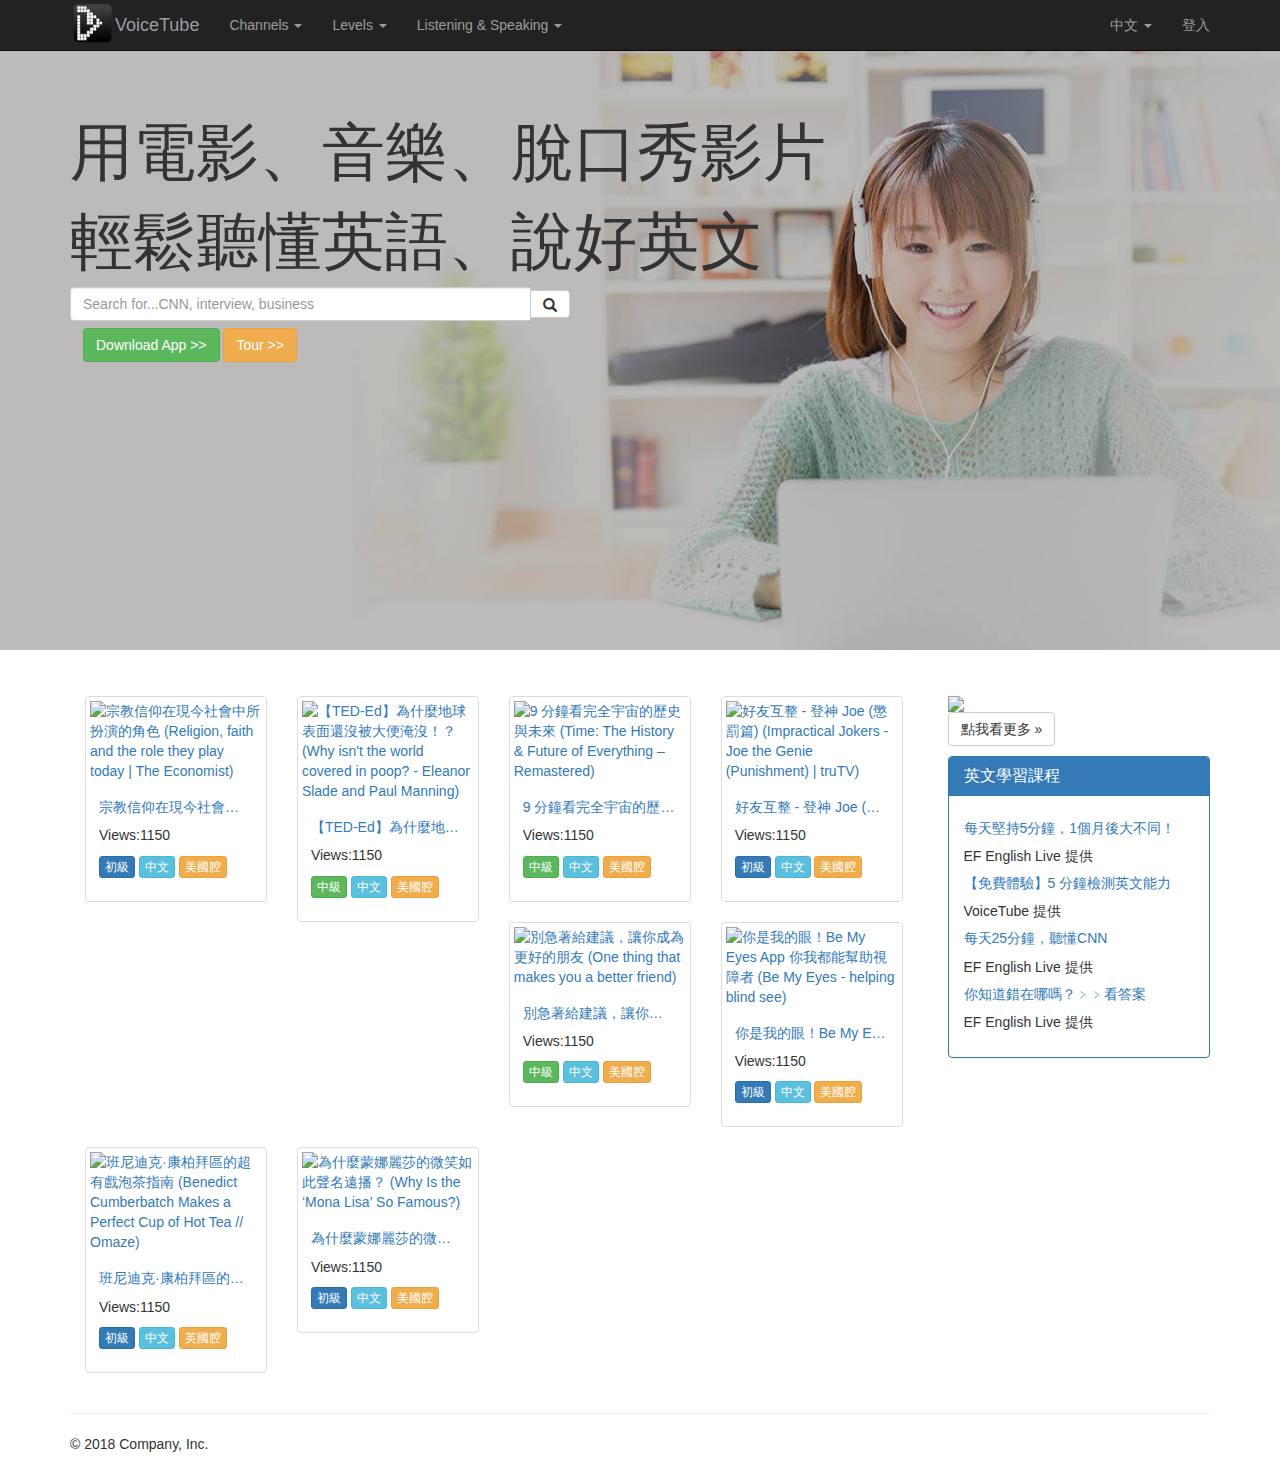
==== index.html @ c0849377 "first commit" ====
<html lang="en">

<head>
  <meta charset="utf-8">
  <meta http-equiv="X-UA-Compatible" content="IE=edge">
  <meta name="viewport" content="width=device-width, initial-scale=1">
  <!-- The above 3 meta tags *must* come first in the head; any other head content must come *after* these tags -->
  <meta name="description" content="">
  <meta name="author" content="">
  <link rel="icon" href="http://www.iconj.com/ico/k/k/kk66h8j9fa.ico">

  <title>Jumbotron Template for Bootstrap</title>

  <!-- Bootstrap core CSS -->
  <link href="https://maxcdn.bootstrapcdn.com/bootstrap/3.3.6/css/bootstrap.min.css" rel="stylesheet">

  <!-- IE10 viewport hack for Surface/desktop Windows 8 bug -->
  <link href="../../assets/css/ie10-viewport-bug-workaround.css" rel="stylesheet">

  <!-- Custom styles for this template -->
  <link href="jumbotron.css" rel="stylesheet">

  <!--Our Style-->
  <link rel="stylesheet" type="text/css" href="index.css">
  <script type="text/javascript" src="./index.js"></script>

  <!-- HTML5 shim and Respond.js for IE8 support of HTML5 elements and media queries -->
  <!--[if lt IE 9]>
      <script src="https://oss.maxcdn.com/html5shiv/3.7.2/html5shiv.min.js"></script>
      <script src="https://oss.maxcdn.com/respond/1.4.2/respond.min.js"></script>
    <![endif]-->
</head>

<body>

 <nav class="navbar navbar-inverse navbar-fixed-top" role="navigation">
  <div class="container">
    <div class="navbar-header">
    	<button type="button" class="navbar-toggle" data-toggle="collapse" data-target=".navbar-collapse">
            <span class="icon-bar"></span>
            <span class="icon-bar"></span>
            <span class="icon-bar"></span>
        </button>
        <a class="logo pull-left" href="./index.html"><img border="0" alt="VoiceTube" src="./VTicon.png" width="45" height="45"></a>
        <a class="navbar-brand" href="./index.html">VoiceTube</a>
    </div>

    <div class="collapse navbar-collapse">
    	<ul class="nav navbar-nav">
    		<li class="dropdown"><a href="#" class="dropdown-toggle" data-toggle="dropdown" role="button" aria-haspopup="true" aria-expanded="false">Channels <span class="caret"></span></a>
            	<ul class="dropdown-menu">
            		<li><a href="#">Speeches and Presentations</a></li>
            		<li><a href="#">Education Videos</a></li>
            		<li role="separator" class="divider"></li>
            		<li><a href="#">BBC Learning English</a></li>
            		<li><a href="#">CNN Learning English</a></li>
            		<li role="separator" class="divider"></li>
            		<li><a href="#">TOEIC</a></li>
            		<li><a href="#">TOEFL</a></li>
          		</ul>
        	</li>

    		<li class="dropdown"><a href="#" class="dropdown-toggle" data-toggle="dropdown" role="button" aria-haspopup="true" aria-expanded="false">Levels <span class="caret"></span></a>
          		<ul class="dropdown-menu">
           			<li class="dropdown-submenu"><a href="#" data-toggle="dropdown">Basic: TOEIC250-545</a>
                  		<ul class="dropdown-menu">
                    		<li><a href="#">All</a></li>
                    		<li><a href="#">Entertainment</a></li>
                  		</ul>
              		</li>

              		<li class="dropdown-submenu"><a href="#" data-toggle="dropdown">Intermediate: TOEIC550-780</a>
                  		<ul class="dropdown-menu">
                    		<li><a href="#">All</a></li>
                    		<li><a href="#">Entertainment</a></li>
                  		</ul>
              		</li>
                
              		<li class="dropdown-submenu"><a href="#" data-toggle="dropdown">Advanced: TOEIC785-990</a>
                  		<ul class="dropdown-menu">
                    		<li><a href="#">All</a></li>
                    		<li><a href="#">Entertainment</a></li>
                  		</ul>
              		</li>
          		</ul>
        	</li>

        	<li class="dropdown"><a href="#" class="dropdown-toggle" data-toggle="dropdown" role="button" aria-haspopup="true" aria-expanded="false">Listening & Speaking   <span class="caret"></span></a>
          		<ul class="dropdown-menu">
            		<li><a href="#">Today's Pronunciation Challenge</a></li>
            		<li><a href="#">Listening Quiz</a></li>
          		</ul>
        	</li>
      </ul>
        </ul>
        
          <ul class="nav navbar-nav navbar-right">
        <li class="dropdown">
          <a href="#" class="dropdown-toggle" data-toggle="dropdown" role="button" aria-haspopup="true" aria-expanded="false">中文 <span class="caret"></span></a>
          <ul class="dropdown-menu">
            <li><a href="#">English</a></li>
            <li><a href="#">日本語</a></li>
            <li><a href="#">中文(繁體)</a></li>
          </ul>
          <li><a href="#">登入</a></li>
    </div>

    
  </div><!-- /.container -->
</nav>



  <!-- Main jumbotron for a primary marketing message or call to action -->
  <div class="jumbotron">
    <div class="container">
      <h1>用電影、音樂、脫口秀影片</h1>
      <h1>輕鬆聽懂英語、說好英文</h1>
      <div class="input-group">
            <input type="text" class="form-control" placeholder="Search for...CNN, interview, business" name="srch-term" id="srch-term">
            <div class="input-group-btn">
                <button class="btn btn-default" type="submit"><i class="glyphicon glyphicon-search"></i>

                </button>
            </div>
        </div>
    </form>
    <div class="btn" role="group" aria-label="...">
      <button type="button" class="btn btn-success">Download App >> </button>
      <button type="button" class="btn btn-warning">Tour >> </button>

    </div>
      <!--<p>This is a template for a simple marketing or informational website. It includes a large callout called a jumbotron and three supporting pieces of content. Use it as a starting point to create something more unique.</p>-->
      <!--<p><a class="btn btn-primary btn-lg" href="#" role="button">Learn more &raquo;</a></p>-->
    </div>
  </div>

  <div class="col-md-6">
    <form class="navbar-form navbar-right" role="search">
        
</div>

  <div class="container">
    <!-- Example row of columns -->
    <div class="row">
      <div class="col-xs-12 col-sm-10 col-md-9">
        
        	<div class="col-xs-12 col-sm-4 col-md-3">
        		<div class="thumbnail">
        			<div class="image">
        				<a href="./play.html"><img src="https://cdn.voicetube.com/assets/thumbnails/paVXPXoyDdo_s.jpg" alt="宗教信仰在現今社會中所扮演的角色 (Religion, faith and the role they play today | The Economist)"></a>
  							<div class="up">
    							<div class="btn btn-default btn-xs" id="likeit1" role="button"
                    			title="我喜歡" onclick="setColor('likeit1', '#101010')";>
                        		<div class="text">我喜歡</div>
                  </div>
  							</div>
  					</div>
            		<div class="caption">
            			<a href="./play.html" title="宗教信仰在現今社會中所扮演的角色 (Religion, faith and the role they play today | The Economist)"><h5>宗教信仰在現今社會中所扮演的角色 (Religion, faith and the role they play today | The Economist)</h5></a>
                		<p>
                			Views:1150
                		</p>
                		<p>
                    		<a href="#" class="btn btn-primary btn-xs" role="button"
                    			title="初級">
                        		初級
                    		</a> 
                    		<a href="#" class="btn btn-info btn-xs" role="button"
                    		title="有中文字幕">
                        		中文
                    		</a>
                    		<a href="#" class="btn btn-warning btn-xs" role="button"
                    		title="美國腔">
                        		美國腔
                    		</a>
                		</p>
            		</div>
         		</div>
        	</div>
        	<div class="col-xs-12 col-sm-4 col-md-3">
        		<div class="thumbnail">
        			<div class="image">
        				<a href="./play.html"><img src="https://cdn.voicetube.com/assets/thumbnails/uSTNyHkde08_s.jpg" alt="【TED-Ed】為什麼地球表面還沒被大便淹沒！？ (Why isn't the world covered in poop? - Eleanor Slade and Paul Manning)"></a>
  							<div class="up">
    							<div class="btn btn-default btn-xs" id="likeit2" role="button"
                          title="我喜歡" onclick="setColor('likeit2', '#101010')";>
                            <div class="text">我喜歡</div>
                  </div>
  							</div>
  					</div>
            		<div class="caption">
                		<a href="./play.html" title="【TED-Ed】為什麼地球表面還沒被大便淹沒！？ (Why isn't the world covered in poop? - Eleanor Slade and Paul Manning)"><h5>【TED-Ed】為什麼地球表面還沒被大便淹沒！？ (Why isn't the world covered in poop? - Eleanor Slade and Paul Manning)</h5></a>
                		<p>
                			Views:1150
                		</p>
                		<p>
                    		<a href="#" class="btn btn-success btn-xs" role="button"
                    			title="中級">
                        		中級
                    		</a> 
                    		<a href="#" class="btn btn-info btn-xs" role="button"
                    		title="有中文字幕">
                        		中文
                    		</a>
                    		<a href="#" class="btn btn-warning btn-xs" role="button"
                    		title="美國腔">
                        		美國腔
                    		</a>
                		</p>
            		</div>
         		</div>
        	</div>
        	<div class="col-xs-12 col-sm-4 col-md-3">
        		<div class="thumbnail">
        			<div class="image">
        				<a href="./play.html"><img src="https://cdn.voicetube.com/assets/thumbnails/5TbUxGZtwGI_s.jpg" alt="9 分鐘看完全宇宙的歷史與未來 (Time: The History & Future of Everything – Remastered)"></a>
  							<div class="up">
    							<div class="btn btn-default btn-xs" id="likeit3" role="button"
                          title="我喜歡" onclick="setColor('likeit3', '#101010')";>
                            <div class="text">我喜歡</div>
                  </div>
  							</div>
  					</div>
            		<div class="caption">
                		<a href="./play.html" title="9 分鐘看完全宇宙的歷史與未來 (Time: The History & Future of Everything – Remastered)"><h5>9 分鐘看完全宇宙的歷史與未來 (Time: The History & Future of Everything – Remastered)</h5></a>
                		<p>
                			Views:1150
                		</p>
                		<p>
                    		<a href="#" class="btn btn-success btn-xs" role="button"
                    			title="中級">
                        		中級
                    		</a> 
                    		<a href="#" class="btn btn-info btn-xs" role="button"
                    		title="有中文字幕">
                        		中文
                    		</a>
                    		<a href="#" class="btn btn-warning btn-xs" role="button"
                    		title="美國腔">
                        		美國腔
                    		</a>
                		</p>
            		</div>
         		</div>
        	</div>
        	<div class="col-xs-12 col-sm-4 col-md-3">
        		<div class="thumbnail">
        			<div class="image">
        				<a href="./play.html"><img src="https://cdn.voicetube.com/assets/thumbnails/ivUOBdHu6VE_s.jpg" alt="好友互整 - 登神 Joe (懲罰篇) (Impractical Jokers - Joe the Genie (Punishment) | truTV)"></a>
  							<div class="up">
    							<div class="btn btn-default btn-xs" id="likeit4" role="button"
                          title="我喜歡" onclick="setColor('likeit4', '#101010')";>
                            <div class="text">我喜歡</div>
                  </div>
  							</div>
  					</div>
            		<div class="caption">
                		<a href="./play.html" title="好友互整 - 登神 Joe (懲罰篇) (Impractical Jokers - Joe the Genie (Punishment) | truTV)"><h5>好友互整 - 登神 Joe (懲罰篇) (Impractical Jokers - Joe the Genie (Punishment) | truTV)</h5></a>
                		<p>
                			Views:1150
                		</p>
                		<p>
                    		<a href="#" class="btn btn-primary btn-xs" role="button"
                    			title="初級">
                        		初級
                    		</a> 
                    		<a href="#" class="btn btn-info btn-xs" role="button"
                    		title="有中文字幕">
                        		中文
                    		</a>
                    		<a href="#" class="btn btn-warning btn-xs" role="button"
                    		title="美國腔">
                        		美國腔
                    		</a>
                		</p>
            		</div>
         		</div>
        	</div>
        
        	<div class="col-xs-12 col-sm-4 col-md-3">
        		<div class="thumbnail">
        			<div class="image">
        				<a href="./play.html"><img src="https://cdn.voicetube.com/assets/thumbnails/9bAiXJoNdy0_s.jpg" alt="別急著給建議，讓你成為更好的朋友 (One thing that makes you a better friend)"></a>
  							<div class="up">
    							<div class="btn btn-default btn-xs" id="likeit5" role="button"
                          title="我喜歡" onclick="setColor('likeit5', '#101010')";>
                            <div class="text">我喜歡</div>
                  </div>
  							</div>
  					</div>
            		<div class="caption">
                		<a href="./play.html" title="別急著給建議，讓你成為更好的朋友 (One thing that makes you a better friend)"><h5>別急著給建議，讓你成為更好的朋友 (One thing that makes you a better friend)</h5></a>
                		<p>
                			Views:1150
                		</p>
                		<p>
                    		<a href="#" class="btn btn-success btn-xs" role="button"
                    			title="中級">
                        		中級
                    		</a> 
                    		<a href="#" class="btn btn-info btn-xs" role="button"
                    		title="有中文字幕">
                        		中文
                    		</a>
                    		<a href="#" class="btn btn-warning btn-xs" role="button"
                    		title="美國腔">
                        		美國腔
                    		</a>
                		</p>
            		</div>
         		</div>
        	</div>
        	<div class="col-xs-12 col-sm-4 col-md-3">
        		<div class="thumbnail">
        			<div class="image">
        				<a href="./play.html" title="你是我的眼！Be My Eyes App 你我都能幫助視障者 (Be My Eyes - helping blind see)"><img src="https://cdn.voicetube.com/assets/thumbnails/Y7bxlR-MxxM_s.jpg" alt="你是我的眼！Be My Eyes App 你我都能幫助視障者 (Be My Eyes - helping blind see)"></a>
  							<div class="up">
    							<div class="btn btn-default btn-xs" id="likeit6" role="button"
                          title="我喜歡" onclick="setColor('likeit6', '#101010')";>
                            <div class="text">我喜歡</div>
                  </div>
  							</div>
  					</div>
            		<div class="caption">
                		<a href="./play.html"><h5>你是我的眼！Be My Eyes App 你我都能幫助視障者 (Be My Eyes - helping blind see)</h5></a>
                		<p>
                			Views:1150
                		</p>
                		<p>
                    		<a href="#" class="btn btn-primary btn-xs" role="button"
                    			title="初級">
                        		初級
                    		</a> 
                    		<a href="#" class="btn btn-info btn-xs" role="button"
                    		title="有中文字幕">
                        		中文
                    		</a>
                    		<a href="#" class="btn btn-warning btn-xs" role="button"
                    		title="美國腔">
                        		美國腔
                    		</a>
                		</p>
            		</div>
         		</div>
        	</div>
        	<div class="col-xs-12 col-sm-4 col-md-3">
        		<div class="thumbnail">
        			<div class="image">
        				<a href=".play.html"><img src="https://cdn.voicetube.com/assets/thumbnails/stxQq0kI4pk_s.jpg" alt="班尼迪克·康柏拜區的超有戲泡茶指南 (Benedict Cumberbatch Makes a Perfect Cup of Hot Tea // Omaze)"></a>
  							<div class="up">
    							<div class="btn btn-default btn-xs" id="likeit7" role="button"
                          title="我喜歡" onclick="setColor('likeit7', '#101010')";>
                            <div class="text">我喜歡</div>
                  </div>
  							</div>
  					</div>
            		<div class="caption">
                		<a href="./play.html" title="班尼迪克·康柏拜區的超有戲泡茶指南 (Benedict Cumberbatch Makes a Perfect Cup of Hot Tea // Omaze)"><h5>班尼迪克·康柏拜區的超有戲泡茶指南 (Benedict Cumberbatch Makes a Perfect Cup of Hot Tea // Omaze)</h5></a>
                		<p>
                			Views:1150
                		</p>
                		<p>
                    		<a href="#" class="btn btn-primary btn-xs" role="button"
                    			title="初級">
                        		初級
                    		</a> 
                    		<a href="#" class="btn btn-info btn-xs" role="button"
                    		title="有中文字幕">
                        		中文
                    		</a>
                    		<a href="#" class="btn btn-warning btn-xs" role="button"
                    		title="美國腔">
                        		英國腔
                    		</a>
                		</p>
            		</div>
         		</div>
        	</div>
        	<div class="col-xs-12 col-sm-4 col-md-3">
        		<div class="thumbnail">
        			<div class="image">
        				<a href="./play.html"><img src="https://cdn.voicetube.com/assets/thumbnails/A_DRNbpsU3Q_s.jpg" alt="為什麼蒙娜麗莎的微笑如此聲名遠播？ (Why Is the ‘Mona Lisa’ So Famous?)"></a>
  							<div class="up">
    							<div class="btn btn-default btn-xs" id="likeit8" role="button"
                          title="我喜歡" onclick="setColor('likeit8', '#101010')";>
                            <div class="text">我喜歡</div>
                  </div>
  							</div>
  					</div>
            		<div class="caption">
                		<a href="./play.html" title="為什麼蒙娜麗莎的微笑如此聲名遠播？ (Why Is the ‘Mona Lisa’ So Famous?)"><h5>為什麼蒙娜麗莎的微笑如此聲名遠播？ (Why Is the ‘Mona Lisa’ So Famous?)</h5></a>
                		<p>
                			Views:1150
                		</p>
                		<p>
                    		<a href="#" class="btn btn-primary btn-xs" role="button"
                    			title="初級">
                        		初級
                    		</a> 
                    		<a href="#" class="btn btn-info btn-xs" role="button"
                    		title="有中文字幕">
                        		中文
                    		</a>
                    		<a href="#" class="btn btn-warning btn-xs" role="button"
                    		title="美國腔">
                        		美國腔
                    		</a>
                		</p>
            		</div>
         		</div>
        	</div>
        
      </div>
      <div class="col-xs-12 col-sm-2 col-md-3">
        	<div class="sidebar">
          <img src="https://cdn.voicetube.com/assets/thumbnails/KDDM_XGNj2c.jpg">
          <p><a class="btn btn-default" href="#" role="button">點我看更多 &raquo;</a></p>

          <div class="panel panel-primary">
            <div class="panel-heading">
              <h3 class="panel-title">英文學習課程</h3>
            </div>
            <div class="panel-body">
                <a href="/lessons/71?apilang=zh_tw" target="_blank" ><h5>每天堅持5分鐘，1個月後大不同！</h5></a>
                <div class='short_company'><p>EF English Live 提供</p></div>
                <a href="/lessons/44?apilang=zh_tw" target="_blank" ><h5>【免費體驗】5 分鐘檢測英文能力</h5></a>
                <div class='short_company'><p>VoiceTube 提供</p></div>
                <a href="/lessons/89?apilang=zh_tw" target="_blank" ><h5>每天25分鐘，聽懂CNN</h5></a>
                <div class='short_company'><p>EF English Live 提供</p></div>
                <a href="/lessons/94?apilang=zh_tw" target="_blank" ><h5>你知道錯在哪嗎？﹥﹥看答案</h5></a>
                <div class='short_company'><p>EF English Live 提供</p></div>
            </div>

          </div>

      </div>
    </div>
    </div>

    <hr>

    <footer>
      <p>&copy; 2018 Company, Inc.</p>
    </footer>
  </div>
  <!-- /container -->


  <!-- Bootstrap core JavaScript
    ================================================== -->
  <!-- Placed at the end of the document so the pages load faster -->
  <script src="https://ajax.googleapis.com/ajax/libs/jquery/1.11.3/jquery.min.js"></script>
  <script>
    window.jQuery || document.write('<script src="../../assets/js/vendor/jquery.min.js"><\/script>')
  </script>
  <script src="../../dist/js/bootstrap.min.js"></script>
  <!-- IE10 viewport hack for Surface/desktop Windows 8 bug -->
  <script src="../../assets/js/ie10-viewport-bug-workaround.js"></script>
  <script src="https://ajax.googleapis.com/ajax/libs/jquery/1.11.1/jquery.min.js"></script>
  <script src="http://maxcdn.bootstrapcdn.com/bootstrap/3.2.0/js/bootstrap.min.js"></script>
</body>

</html>
---- index.css ----
/* Move down content because we have a fixed navbar that is 50px tall */
body {
  padding-top: 50px;
  padding-bottom: 20px;
}


/**logo**/
/*
.logo {
  position: fixed;
  top: 0;
  margin: auto;
}
*/

/**navbar**/

.navbar-inverse {
    /*position: relative;*/
    float:left
    
    background-color:#000000;
    color:#ffffff;
    border-radius:0;
}

.navbar-inverse .navbar-nav .open .dropdown-menu>li>a:focus, 
  .navbar-inverse .navbar-nav .open .dropdown-menu>li>a:hover {
    background: #0066FF !important;
}

.dropdown-submenu {
    position:relative;
}

.dropdown-submenu>.dropdown-menu {
    top:0;
    left:100%;
    margin-top:-6px;
    margin-left:-1px;
    -webkit-border-radius:0 6px 6px 6px;
    -moz-border-radius:0 6px 6px 6px;
    border-radius:0 6px 6px 6px;
}

.dropdown-submenu:hover>.dropdown-menu {
    display:block;
}

.dropdown-submenu>a:after {
    display:block;content:" ";
    float:right;
    width:0;
    height:0;
    border-color:transparent;
    border-style:solid;
    border-width:5px 0 5px 5px;
    border-left-color:#cccccc;
    margin-top:5px;
    margin-right:-10px;
}
.dropdown-submenu:hover>a:after {
    border-left-color:#ffffff;
}
.dropdown-submenu.pull-left {
    float:none;
}
.dropdown-submenu.pull-left>.dropdown-menu {
    left:-100%;
    margin-left:10px;
    -webkit-border-radius:6px 0 6px 6px;
    -moz-border-radius:6px 0 6px 6px;
    border-radius:6px 0 6px 6px;
}

.navbar-right {
  position: relative;
}

/**search bar**/
.input-group {
  width: 500px;
}

.jumbotron{
    height: 600px;
    width: 100%;
    background: url(./homepage_girl.jpg);
    background-size: cover;
}


/**RWD**/
.thumbnail p, .thumbnail h5{
  white-space: nowrap;
  text-overflow: ellipsis;
  overflow: hidden;
}
/*.image {
  opacity: 1;
  display: block;
  width: 100%;
  height: auto;
  transition: .5s ease;
  backface-visibility: hidden;
}*/

.up {
  transition: .5s ease;
  opacity: 0;
  position: absolute;
  top: 5px;
  left: 20px;
  /*transform: translate(-50%, -50%);
  -ms-transform: translate(-50%, -50%);*/
  text-align: center;
}

/*.container:hover .image {
  opacity: 0.3;
}*/

.image:hover .up {
  opacity: 1;
}

.text {
  /*background-color: white;*/
  color: black;
  font-size: 12px;
  padding: 2px 3px;
}

.sidebar img{
    max-height: 100%;
    max-width: 100%;
}
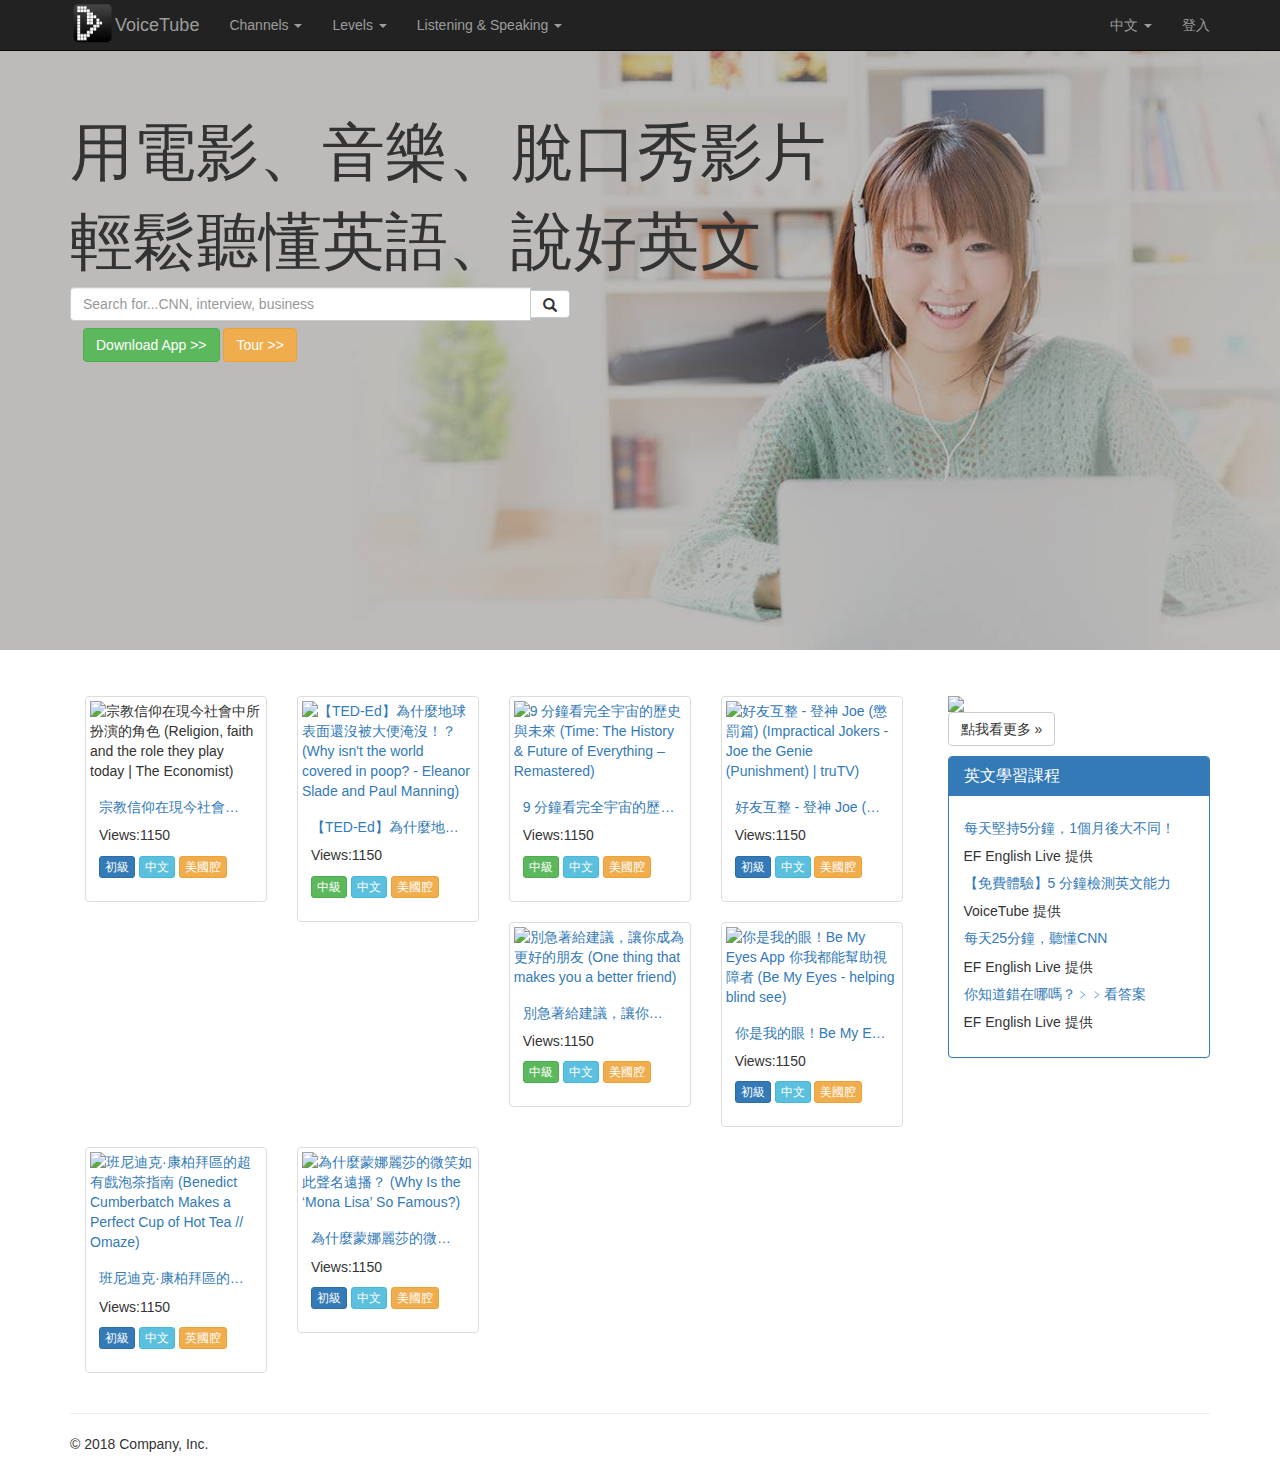
==== commit cde97634: "v2" ====
--- a/index.html
+++ b/index.html
@@ -148,7 +148,7 @@
         	<div class="col-xs-12 col-sm-4 col-md-3">
         		<div class="thumbnail">
         			<div class="image">
-        				<a href="./play.html"><img src="https://cdn.voicetube.com/assets/thumbnails/paVXPXoyDdo_s.jpg" alt="宗教信仰在現今社會中所扮演的角色 (Religion, faith and the role they play today | The Economist)"></a>
+        				<form action="play_page.php" method="post"><img src="https://cdn.voicetube.com/assets/thumbnails/paVXPXoyDdo_s.jpg" alt="宗教信仰在現今社會中所扮演的角色 (Religion, faith and the role they play today | The Economist)"></form>
   							<div class="up">
     							<div class="btn btn-default btn-xs" id="likeit1" role="button"
                     			title="我喜歡" onclick="setColor('likeit1', '#101010')";>
@@ -157,7 +157,7 @@
   							</div>
   					</div>
             		<div class="caption">
-            			<a href="./play.html" title="宗教信仰在現今社會中所扮演的角色 (Religion, faith and the role they play today | The Economist)"><h5>宗教信仰在現今社會中所扮演的角色 (Religion, faith and the role they play today | The Economist)</h5></a>
+            			<a href="./play_page.php" title="宗教信仰在現今社會中所扮演的角色 (Religion, faith and the role they play today | The Economist)"><h5>宗教信仰在現今社會中所扮演的角色 (Religion, faith and the role they play today | The Economist)</h5></a>
                 		<p>
                 			Views:1150
                 		</p>
@@ -181,7 +181,7 @@
         	<div class="col-xs-12 col-sm-4 col-md-3">
         		<div class="thumbnail">
         			<div class="image">
-        				<a href="./play.html"><img src="https://cdn.voicetube.com/assets/thumbnails/uSTNyHkde08_s.jpg" alt="【TED-Ed】為什麼地球表面還沒被大便淹沒！？ (Why isn't the world covered in poop? - Eleanor Slade and Paul Manning)"></a>
+        				<a href="./play_page.php"><img src="https://cdn.voicetube.com/assets/thumbnails/uSTNyHkde08_s.jpg" alt="【TED-Ed】為什麼地球表面還沒被大便淹沒！？ (Why isn't the world covered in poop? - Eleanor Slade and Paul Manning)"></a>
   							<div class="up">
     							<div class="btn btn-default btn-xs" id="likeit2" role="button"
                           title="我喜歡" onclick="setColor('likeit2', '#101010')";>
@@ -190,7 +190,7 @@
   							</div>
   					</div>
             		<div class="caption">
-                		<a href="./play.html" title="【TED-Ed】為什麼地球表面還沒被大便淹沒！？ (Why isn't the world covered in poop? - Eleanor Slade and Paul Manning)"><h5>【TED-Ed】為什麼地球表面還沒被大便淹沒！？ (Why isn't the world covered in poop? - Eleanor Slade and Paul Manning)</h5></a>
+                		<a href="./play_page.php" title="【TED-Ed】為什麼地球表面還沒被大便淹沒！？ (Why isn't the world covered in poop? - Eleanor Slade and Paul Manning)"><h5>【TED-Ed】為什麼地球表面還沒被大便淹沒！？ (Why isn't the world covered in poop? - Eleanor Slade and Paul Manning)</h5></a>
                 		<p>
                 			Views:1150
                 		</p>
@@ -214,7 +214,7 @@
         	<div class="col-xs-12 col-sm-4 col-md-3">
         		<div class="thumbnail">
         			<div class="image">
-        				<a href="./play.html"><img src="https://cdn.voicetube.com/assets/thumbnails/5TbUxGZtwGI_s.jpg" alt="9 分鐘看完全宇宙的歷史與未來 (Time: The History & Future of Everything – Remastered)"></a>
+        				<a href="./play_page.php"><img src="https://cdn.voicetube.com/assets/thumbnails/5TbUxGZtwGI_s.jpg" alt="9 分鐘看完全宇宙的歷史與未來 (Time: The History & Future of Everything – Remastered)"></a>
   							<div class="up">
     							<div class="btn btn-default btn-xs" id="likeit3" role="button"
                           title="我喜歡" onclick="setColor('likeit3', '#101010')";>
@@ -223,7 +223,7 @@
   							</div>
   					</div>
             		<div class="caption">
-                		<a href="./play.html" title="9 分鐘看完全宇宙的歷史與未來 (Time: The History & Future of Everything – Remastered)"><h5>9 分鐘看完全宇宙的歷史與未來 (Time: The History & Future of Everything – Remastered)</h5></a>
+                		<a href="./play_page.php" title="9 分鐘看完全宇宙的歷史與未來 (Time: The History & Future of Everything – Remastered)"><h5>9 分鐘看完全宇宙的歷史與未來 (Time: The History & Future of Everything – Remastered)</h5></a>
                 		<p>
                 			Views:1150
                 		</p>
@@ -247,7 +247,7 @@
         	<div class="col-xs-12 col-sm-4 col-md-3">
         		<div class="thumbnail">
         			<div class="image">
-        				<a href="./play.html"><img src="https://cdn.voicetube.com/assets/thumbnails/ivUOBdHu6VE_s.jpg" alt="好友互整 - 登神 Joe (懲罰篇) (Impractical Jokers - Joe the Genie (Punishment) | truTV)"></a>
+        				<a href="./play_page.php"><img src="https://cdn.voicetube.com/assets/thumbnails/ivUOBdHu6VE_s.jpg" alt="好友互整 - 登神 Joe (懲罰篇) (Impractical Jokers - Joe the Genie (Punishment) | truTV)"></a>
   							<div class="up">
     							<div class="btn btn-default btn-xs" id="likeit4" role="button"
                           title="我喜歡" onclick="setColor('likeit4', '#101010')";>
@@ -256,7 +256,7 @@
   							</div>
   					</div>
             		<div class="caption">
-                		<a href="./play.html" title="好友互整 - 登神 Joe (懲罰篇) (Impractical Jokers - Joe the Genie (Punishment) | truTV)"><h5>好友互整 - 登神 Joe (懲罰篇) (Impractical Jokers - Joe the Genie (Punishment) | truTV)</h5></a>
+                		<a href="./play_page.php" title="好友互整 - 登神 Joe (懲罰篇) (Impractical Jokers - Joe the Genie (Punishment) | truTV)"><h5>好友互整 - 登神 Joe (懲罰篇) (Impractical Jokers - Joe the Genie (Punishment) | truTV)</h5></a>
                 		<p>
                 			Views:1150
                 		</p>
@@ -281,7 +281,7 @@
         	<div class="col-xs-12 col-sm-4 col-md-3">
         		<div class="thumbnail">
         			<div class="image">
-        				<a href="./play.html"><img src="https://cdn.voicetube.com/assets/thumbnails/9bAiXJoNdy0_s.jpg" alt="別急著給建議，讓你成為更好的朋友 (One thing that makes you a better friend)"></a>
+        				<a href="./play_page.php"><img src="https://cdn.voicetube.com/assets/thumbnails/9bAiXJoNdy0_s.jpg" alt="別急著給建議，讓你成為更好的朋友 (One thing that makes you a better friend)"></a>
   							<div class="up">
     							<div class="btn btn-default btn-xs" id="likeit5" role="button"
                           title="我喜歡" onclick="setColor('likeit5', '#101010')";>
@@ -290,7 +290,7 @@
   							</div>
   					</div>
             		<div class="caption">
-                		<a href="./play.html" title="別急著給建議，讓你成為更好的朋友 (One thing that makes you a better friend)"><h5>別急著給建議，讓你成為更好的朋友 (One thing that makes you a better friend)</h5></a>
+                		<a href="./play_page.php" title="別急著給建議，讓你成為更好的朋友 (One thing that makes you a better friend)"><h5>別急著給建議，讓你成為更好的朋友 (One thing that makes you a better friend)</h5></a>
                 		<p>
                 			Views:1150
                 		</p>
@@ -314,7 +314,7 @@
         	<div class="col-xs-12 col-sm-4 col-md-3">
         		<div class="thumbnail">
         			<div class="image">
-        				<a href="./play.html" title="你是我的眼！Be My Eyes App 你我都能幫助視障者 (Be My Eyes - helping blind see)"><img src="https://cdn.voicetube.com/assets/thumbnails/Y7bxlR-MxxM_s.jpg" alt="你是我的眼！Be My Eyes App 你我都能幫助視障者 (Be My Eyes - helping blind see)"></a>
+        				<a href="./play_page.php" title="你是我的眼！Be My Eyes App 你我都能幫助視障者 (Be My Eyes - helping blind see)"><img src="https://cdn.voicetube.com/assets/thumbnails/Y7bxlR-MxxM_s.jpg" alt="你是我的眼！Be My Eyes App 你我都能幫助視障者 (Be My Eyes - helping blind see)"></a>
   							<div class="up">
     							<div class="btn btn-default btn-xs" id="likeit6" role="button"
                           title="我喜歡" onclick="setColor('likeit6', '#101010')";>
@@ -323,7 +323,7 @@
   							</div>
   					</div>
             		<div class="caption">
-                		<a href="./play.html"><h5>你是我的眼！Be My Eyes App 你我都能幫助視障者 (Be My Eyes - helping blind see)</h5></a>
+                		<a href="./play_page.php"><h5>你是我的眼！Be My Eyes App 你我都能幫助視障者 (Be My Eyes - helping blind see)</h5></a>
                 		<p>
                 			Views:1150
                 		</p>
@@ -347,7 +347,7 @@
         	<div class="col-xs-12 col-sm-4 col-md-3">
         		<div class="thumbnail">
         			<div class="image">
-        				<a href=".play.html"><img src="https://cdn.voicetube.com/assets/thumbnails/stxQq0kI4pk_s.jpg" alt="班尼迪克·康柏拜區的超有戲泡茶指南 (Benedict Cumberbatch Makes a Perfect Cup of Hot Tea // Omaze)"></a>
+        				<a href="./play_page.php"><img src="https://cdn.voicetube.com/assets/thumbnails/stxQq0kI4pk_s.jpg" alt="班尼迪克·康柏拜區的超有戲泡茶指南 (Benedict Cumberbatch Makes a Perfect Cup of Hot Tea // Omaze)"></a>
   							<div class="up">
     							<div class="btn btn-default btn-xs" id="likeit7" role="button"
                           title="我喜歡" onclick="setColor('likeit7', '#101010')";>
@@ -356,7 +356,7 @@
   							</div>
   					</div>
             		<div class="caption">
-                		<a href="./play.html" title="班尼迪克·康柏拜區的超有戲泡茶指南 (Benedict Cumberbatch Makes a Perfect Cup of Hot Tea // Omaze)"><h5>班尼迪克·康柏拜區的超有戲泡茶指南 (Benedict Cumberbatch Makes a Perfect Cup of Hot Tea // Omaze)</h5></a>
+                		<a href="./play_page.php" title="班尼迪克·康柏拜區的超有戲泡茶指南 (Benedict Cumberbatch Makes a Perfect Cup of Hot Tea // Omaze)"><h5>班尼迪克·康柏拜區的超有戲泡茶指南 (Benedict Cumberbatch Makes a Perfect Cup of Hot Tea // Omaze)</h5></a>
                 		<p>
                 			Views:1150
                 		</p>
@@ -380,7 +380,7 @@
         	<div class="col-xs-12 col-sm-4 col-md-3">
         		<div class="thumbnail">
         			<div class="image">
-        				<a href="./play.html"><img src="https://cdn.voicetube.com/assets/thumbnails/A_DRNbpsU3Q_s.jpg" alt="為什麼蒙娜麗莎的微笑如此聲名遠播？ (Why Is the ‘Mona Lisa’ So Famous?)"></a>
+        				<a href="./play_page.php"><img src="https://cdn.voicetube.com/assets/thumbnails/A_DRNbpsU3Q_s.jpg" alt="為什麼蒙娜麗莎的微笑如此聲名遠播？ (Why Is the ‘Mona Lisa’ So Famous?)"></a>
   							<div class="up">
     							<div class="btn btn-default btn-xs" id="likeit8" role="button"
                           title="我喜歡" onclick="setColor('likeit8', '#101010')";>
@@ -389,7 +389,7 @@
   							</div>
   					</div>
             		<div class="caption">
-                		<a href="./play.html" title="為什麼蒙娜麗莎的微笑如此聲名遠播？ (Why Is the ‘Mona Lisa’ So Famous?)"><h5>為什麼蒙娜麗莎的微笑如此聲名遠播？ (Why Is the ‘Mona Lisa’ So Famous?)</h5></a>
+                		<a href="./play_page.php" title="為什麼蒙娜麗莎的微笑如此聲名遠播？ (Why Is the ‘Mona Lisa’ So Famous?)"><h5>為什麼蒙娜麗莎的微笑如此聲名遠播？ (Why Is the ‘Mona Lisa’ So Famous?)</h5></a>
                 		<p>
                 			Views:1150
                 		</p>
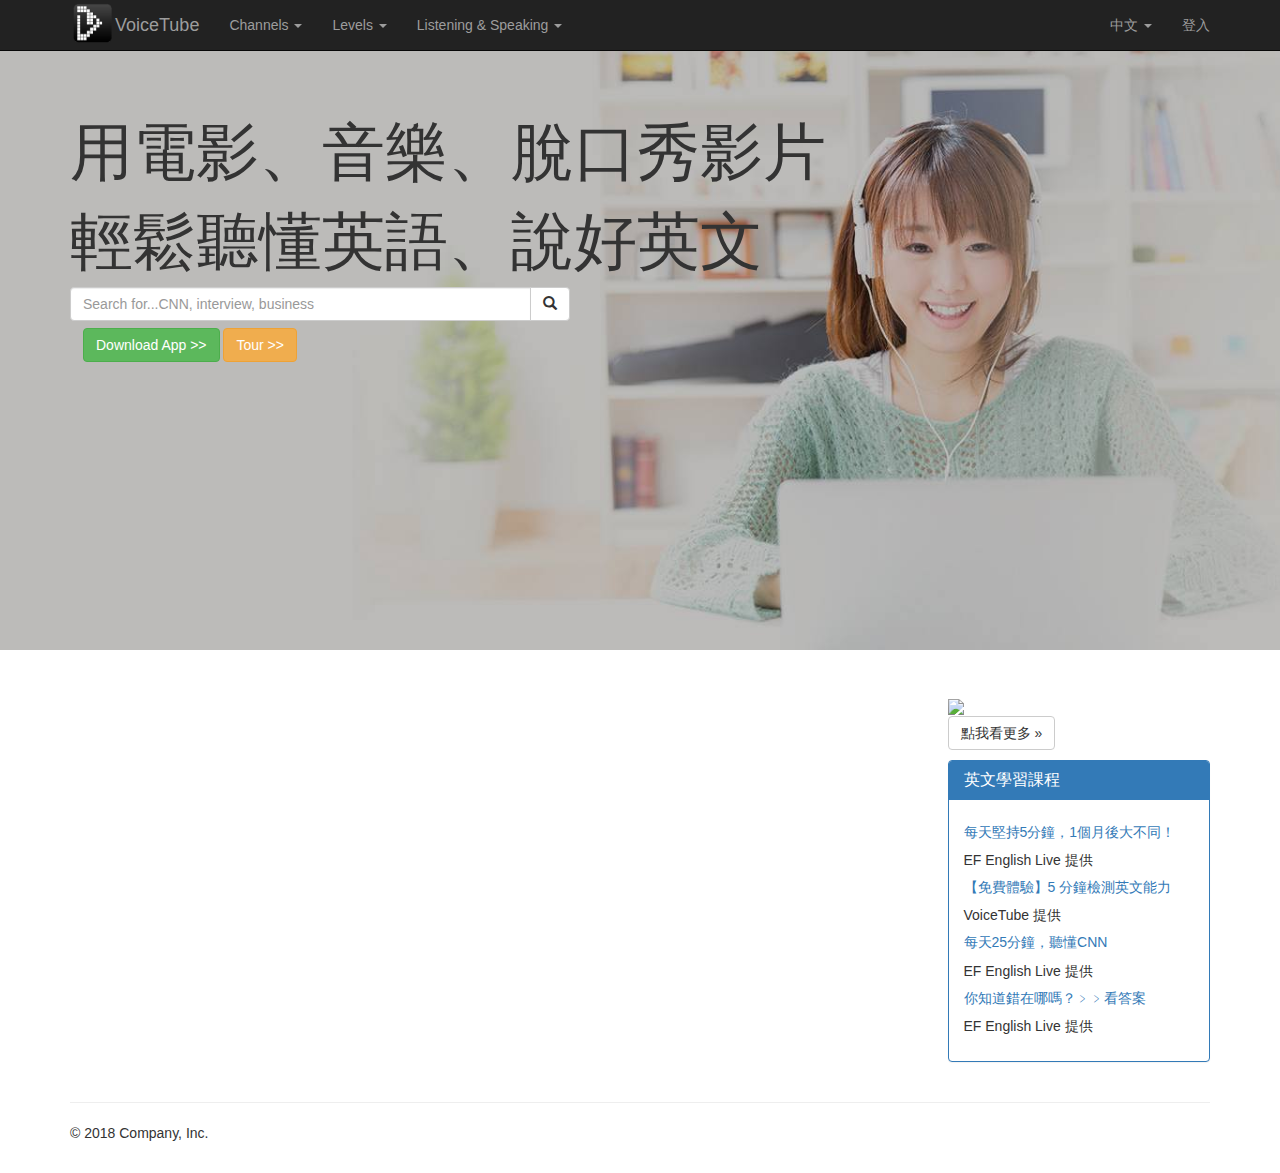
==== commit 40e5a46f: "v2" ====
--- a/index.html
+++ b/index.html
@@ -1,3 +1,4 @@
+<!DOCTYPE html>
 <html lang="en">
 
 <head>
@@ -9,13 +10,16 @@
   <meta name="author" content="">
   <link rel="icon" href="http://www.iconj.com/ico/k/k/kk66h8j9fa.ico">
 
-  <title>Jumbotron Template for Bootstrap</title>
+  <title>VoiceTube《看影片學英語》60,000 部英文學習影片，每天更新</title>
 
   <!-- Bootstrap core CSS -->
-  <link href="https://maxcdn.bootstrapcdn.com/bootstrap/3.3.6/css/bootstrap.min.css" rel="stylesheet">
-
+  <link href="https://maxcdn.bootstrapcdn.com/bootstrap/3.3.7/css/bootstrap.min.css" rel="stylesheet">
   <!-- IE10 viewport hack for Surface/desktop Windows 8 bug -->
   <link href="../../assets/css/ie10-viewport-bug-workaround.css" rel="stylesheet">
+  <!-- jQuery library -->
+  <script src="https://ajax.googleapis.com/ajax/libs/jquery/3.3.1/jquery.min.js"></script>
+  <!-- Latest compiled JavaScript -->
+  <script src="https://maxcdn.bootstrapcdn.com/bootstrap/3.3.7/js/bootstrap.min.js"></script>
 
   <!-- Custom styles for this template -->
   <link href="jumbotron.css" rel="stylesheet">
@@ -138,304 +142,44 @@
   <div class="col-md-6">
     <form class="navbar-form navbar-right" role="search">
         
-</div>
+  </div>
 
   <div class="container">
     <!-- Example row of columns -->
     <div class="row">
-      <div class="col-xs-12 col-sm-10 col-md-9">
-        
-        	<div class="col-xs-12 col-sm-4 col-md-3">
-        		<div class="thumbnail">
-        			<div class="image">
-        				<form action="play_page.php" method="post"><img src="https://cdn.voicetube.com/assets/thumbnails/paVXPXoyDdo_s.jpg" alt="宗教信仰在現今社會中所扮演的角色 (Religion, faith and the role they play today | The Economist)"></form>
-  							<div class="up">
-    							<div class="btn btn-default btn-xs" id="likeit1" role="button"
-                    			title="我喜歡" onclick="setColor('likeit1', '#101010')";>
-                        		<div class="text">我喜歡</div>
-                  </div>
-  							</div>
-  					</div>
-            		<div class="caption">
-            			<a href="./play_page.php" title="宗教信仰在現今社會中所扮演的角色 (Religion, faith and the role they play today | The Economist)"><h5>宗教信仰在現今社會中所扮演的角色 (Religion, faith and the role they play today | The Economist)</h5></a>
-                		<p>
-                			Views:1150
-                		</p>
-                		<p>
-                    		<a href="#" class="btn btn-primary btn-xs" role="button"
-                    			title="初級">
-                        		初級
-                    		</a> 
-                    		<a href="#" class="btn btn-info btn-xs" role="button"
-                    		title="有中文字幕">
-                        		中文
-                    		</a>
-                    		<a href="#" class="btn btn-warning btn-xs" role="button"
-                    		title="美國腔">
-                        		美國腔
-                    		</a>
-                		</p>
-            		</div>
-         		</div>
-        	</div>
-        	<div class="col-xs-12 col-sm-4 col-md-3">
-        		<div class="thumbnail">
-        			<div class="image">
-        				<a href="./play_page.php"><img src="https://cdn.voicetube.com/assets/thumbnails/uSTNyHkde08_s.jpg" alt="【TED-Ed】為什麼地球表面還沒被大便淹沒！？ (Why isn't the world covered in poop? - Eleanor Slade and Paul Manning)"></a>
-  							<div class="up">
-    							<div class="btn btn-default btn-xs" id="likeit2" role="button"
-                          title="我喜歡" onclick="setColor('likeit2', '#101010')";>
-                            <div class="text">我喜歡</div>
-                  </div>
-  							</div>
-  					</div>
-            		<div class="caption">
-                		<a href="./play_page.php" title="【TED-Ed】為什麼地球表面還沒被大便淹沒！？ (Why isn't the world covered in poop? - Eleanor Slade and Paul Manning)"><h5>【TED-Ed】為什麼地球表面還沒被大便淹沒！？ (Why isn't the world covered in poop? - Eleanor Slade and Paul Manning)</h5></a>
-                		<p>
-                			Views:1150
-                		</p>
-                		<p>
-                    		<a href="#" class="btn btn-success btn-xs" role="button"
-                    			title="中級">
-                        		中級
-                    		</a> 
-                    		<a href="#" class="btn btn-info btn-xs" role="button"
-                    		title="有中文字幕">
-                        		中文
-                    		</a>
-                    		<a href="#" class="btn btn-warning btn-xs" role="button"
-                    		title="美國腔">
-                        		美國腔
-                    		</a>
-                		</p>
-            		</div>
-         		</div>
-        	</div>
-        	<div class="col-xs-12 col-sm-4 col-md-3">
-        		<div class="thumbnail">
-        			<div class="image">
-        				<a href="./play_page.php"><img src="https://cdn.voicetube.com/assets/thumbnails/5TbUxGZtwGI_s.jpg" alt="9 分鐘看完全宇宙的歷史與未來 (Time: The History & Future of Everything – Remastered)"></a>
-  							<div class="up">
-    							<div class="btn btn-default btn-xs" id="likeit3" role="button"
-                          title="我喜歡" onclick="setColor('likeit3', '#101010')";>
-                            <div class="text">我喜歡</div>
-                  </div>
-  							</div>
-  					</div>
-            		<div class="caption">
-                		<a href="./play_page.php" title="9 分鐘看完全宇宙的歷史與未來 (Time: The History & Future of Everything – Remastered)"><h5>9 分鐘看完全宇宙的歷史與未來 (Time: The History & Future of Everything – Remastered)</h5></a>
-                		<p>
-                			Views:1150
-                		</p>
-                		<p>
-                    		<a href="#" class="btn btn-success btn-xs" role="button"
-                    			title="中級">
-                        		中級
-                    		</a> 
-                    		<a href="#" class="btn btn-info btn-xs" role="button"
-                    		title="有中文字幕">
-                        		中文
-                    		</a>
-                    		<a href="#" class="btn btn-warning btn-xs" role="button"
-                    		title="美國腔">
-                        		美國腔
-                    		</a>
-                		</p>
-            		</div>
-         		</div>
-        	</div>
-        	<div class="col-xs-12 col-sm-4 col-md-3">
-        		<div class="thumbnail">
-        			<div class="image">
-        				<a href="./play_page.php"><img src="https://cdn.voicetube.com/assets/thumbnails/ivUOBdHu6VE_s.jpg" alt="好友互整 - 登神 Joe (懲罰篇) (Impractical Jokers - Joe the Genie (Punishment) | truTV)"></a>
-  							<div class="up">
-    							<div class="btn btn-default btn-xs" id="likeit4" role="button"
-                          title="我喜歡" onclick="setColor('likeit4', '#101010')";>
-                            <div class="text">我喜歡</div>
-                  </div>
-  							</div>
-  					</div>
-            		<div class="caption">
-                		<a href="./play_page.php" title="好友互整 - 登神 Joe (懲罰篇) (Impractical Jokers - Joe the Genie (Punishment) | truTV)"><h5>好友互整 - 登神 Joe (懲罰篇) (Impractical Jokers - Joe the Genie (Punishment) | truTV)</h5></a>
-                		<p>
-                			Views:1150
-                		</p>
-                		<p>
-                    		<a href="#" class="btn btn-primary btn-xs" role="button"
-                    			title="初級">
-                        		初級
-                    		</a> 
-                    		<a href="#" class="btn btn-info btn-xs" role="button"
-                    		title="有中文字幕">
-                        		中文
-                    		</a>
-                    		<a href="#" class="btn btn-warning btn-xs" role="button"
-                    		title="美國腔">
-                        		美國腔
-                    		</a>
-                		</p>
-            		</div>
-         		</div>
-        	</div>
-        
-        	<div class="col-xs-12 col-sm-4 col-md-3">
-        		<div class="thumbnail">
-        			<div class="image">
-        				<a href="./play_page.php"><img src="https://cdn.voicetube.com/assets/thumbnails/9bAiXJoNdy0_s.jpg" alt="別急著給建議，讓你成為更好的朋友 (One thing that makes you a better friend)"></a>
-  							<div class="up">
-    							<div class="btn btn-default btn-xs" id="likeit5" role="button"
-                          title="我喜歡" onclick="setColor('likeit5', '#101010')";>
-                            <div class="text">我喜歡</div>
-                  </div>
-  							</div>
-  					</div>
-            		<div class="caption">
-                		<a href="./play_page.php" title="別急著給建議，讓你成為更好的朋友 (One thing that makes you a better friend)"><h5>別急著給建議，讓你成為更好的朋友 (One thing that makes you a better friend)</h5></a>
-                		<p>
-                			Views:1150
-                		</p>
-                		<p>
-                    		<a href="#" class="btn btn-success btn-xs" role="button"
-                    			title="中級">
-                        		中級
-                    		</a> 
-                    		<a href="#" class="btn btn-info btn-xs" role="button"
-                    		title="有中文字幕">
-                        		中文
-                    		</a>
-                    		<a href="#" class="btn btn-warning btn-xs" role="button"
-                    		title="美國腔">
-                        		美國腔
-                    		</a>
-                		</p>
-            		</div>
-         		</div>
-        	</div>
-        	<div class="col-xs-12 col-sm-4 col-md-3">
-        		<div class="thumbnail">
-        			<div class="image">
-        				<a href="./play_page.php" title="你是我的眼！Be My Eyes App 你我都能幫助視障者 (Be My Eyes - helping blind see)"><img src="https://cdn.voicetube.com/assets/thumbnails/Y7bxlR-MxxM_s.jpg" alt="你是我的眼！Be My Eyes App 你我都能幫助視障者 (Be My Eyes - helping blind see)"></a>
-  							<div class="up">
-    							<div class="btn btn-default btn-xs" id="likeit6" role="button"
-                          title="我喜歡" onclick="setColor('likeit6', '#101010')";>
-                            <div class="text">我喜歡</div>
-                  </div>
-  							</div>
-  					</div>
-            		<div class="caption">
-                		<a href="./play_page.php"><h5>你是我的眼！Be My Eyes App 你我都能幫助視障者 (Be My Eyes - helping blind see)</h5></a>
-                		<p>
-                			Views:1150
-                		</p>
-                		<p>
-                    		<a href="#" class="btn btn-primary btn-xs" role="button"
-                    			title="初級">
-                        		初級
-                    		</a> 
-                    		<a href="#" class="btn btn-info btn-xs" role="button"
-                    		title="有中文字幕">
-                        		中文
-                    		</a>
-                    		<a href="#" class="btn btn-warning btn-xs" role="button"
-                    		title="美國腔">
-                        		美國腔
-                    		</a>
-                		</p>
-            		</div>
-         		</div>
-        	</div>
-        	<div class="col-xs-12 col-sm-4 col-md-3">
-        		<div class="thumbnail">
-        			<div class="image">
-        				<a href="./play_page.php"><img src="https://cdn.voicetube.com/assets/thumbnails/stxQq0kI4pk_s.jpg" alt="班尼迪克·康柏拜區的超有戲泡茶指南 (Benedict Cumberbatch Makes a Perfect Cup of Hot Tea // Omaze)"></a>
-  							<div class="up">
-    							<div class="btn btn-default btn-xs" id="likeit7" role="button"
-                          title="我喜歡" onclick="setColor('likeit7', '#101010')";>
-                            <div class="text">我喜歡</div>
-                  </div>
-  							</div>
-  					</div>
-            		<div class="caption">
-                		<a href="./play_page.php" title="班尼迪克·康柏拜區的超有戲泡茶指南 (Benedict Cumberbatch Makes a Perfect Cup of Hot Tea // Omaze)"><h5>班尼迪克·康柏拜區的超有戲泡茶指南 (Benedict Cumberbatch Makes a Perfect Cup of Hot Tea // Omaze)</h5></a>
-                		<p>
-                			Views:1150
-                		</p>
-                		<p>
-                    		<a href="#" class="btn btn-primary btn-xs" role="button"
-                    			title="初級">
-                        		初級
-                    		</a> 
-                    		<a href="#" class="btn btn-info btn-xs" role="button"
-                    		title="有中文字幕">
-                        		中文
-                    		</a>
-                    		<a href="#" class="btn btn-warning btn-xs" role="button"
-                    		title="美國腔">
-                        		英國腔
-                    		</a>
-                		</p>
-            		</div>
-         		</div>
-        	</div>
-        	<div class="col-xs-12 col-sm-4 col-md-3">
-        		<div class="thumbnail">
-        			<div class="image">
-        				<a href="./play_page.php"><img src="https://cdn.voicetube.com/assets/thumbnails/A_DRNbpsU3Q_s.jpg" alt="為什麼蒙娜麗莎的微笑如此聲名遠播？ (Why Is the ‘Mona Lisa’ So Famous?)"></a>
-  							<div class="up">
-    							<div class="btn btn-default btn-xs" id="likeit8" role="button"
-                          title="我喜歡" onclick="setColor('likeit8', '#101010')";>
-                            <div class="text">我喜歡</div>
-                  </div>
-  							</div>
-  					</div>
-            		<div class="caption">
-                		<a href="./play_page.php" title="為什麼蒙娜麗莎的微笑如此聲名遠播？ (Why Is the ‘Mona Lisa’ So Famous?)"><h5>為什麼蒙娜麗莎的微笑如此聲名遠播？ (Why Is the ‘Mona Lisa’ So Famous?)</h5></a>
-                		<p>
-                			Views:1150
-                		</p>
-                		<p>
-                    		<a href="#" class="btn btn-primary btn-xs" role="button"
-                    			title="初級">
-                        		初級
-                    		</a> 
-                    		<a href="#" class="btn btn-info btn-xs" role="button"
-                    		title="有中文字幕">
-                        		中文
-                    		</a>
-                    		<a href="#" class="btn btn-warning btn-xs" role="button"
-                    		title="美國腔">
-                        		美國腔
-                    		</a>
-                		</p>
-            		</div>
-         		</div>
-        	</div>
-        
+
+    <!-- video -->
+    <div id="videopart" class="col-xs-12 col-sm-10 col-md-9">
+     <!-- by index_ajax.js to insert video -->
+    </div>
+
+    <div class="col-xs-12 col-sm-2 col-md-3">
+      <div class="sidebar">
+        <img src="https://cdn.voicetube.com/assets/thumbnails/KDDM_XGNj2c.jpg">
+        <p><a class="btn btn-default" href="#" role="button">點我看更多 &raquo;</a></p>
+
+        <div class="panel panel-primary">
+          <div class="panel-heading">
+            <h3 class="panel-title">英文學習課程</h3>
+          </div>
+          <div class="panel-body">
+              <a href="/lessons/71?apilang=zh_tw" target="_blank" ><h5>每天堅持5分鐘，1個月後大不同！</h5></a>
+              <div class='short_company'><p>EF English Live 提供</p></div>
+              <a href="/lessons/44?apilang=zh_tw" target="_blank" ><h5>【免費體驗】5 分鐘檢測英文能力</h5></a>
+              <div class='short_company'><p>VoiceTube 提供</p></div>
+              <a href="/lessons/89?apilang=zh_tw" target="_blank" ><h5>每天25分鐘，聽懂CNN</h5></a>
+              <div class='short_company'><p>EF English Live 提供</p></div>
+              <a href="/lessons/94?apilang=zh_tw" target="_blank" ><h5>你知道錯在哪嗎？﹥﹥看答案</h5></a>
+              <div class='short_company'><p>EF English Live 提供</p></div>
+            </div>
+
+        </div>
+
       </div>
-      <div class="col-xs-12 col-sm-2 col-md-3">
-        	<div class="sidebar">
-          <img src="https://cdn.voicetube.com/assets/thumbnails/KDDM_XGNj2c.jpg">
-          <p><a class="btn btn-default" href="#" role="button">點我看更多 &raquo;</a></p>
-
-          <div class="panel panel-primary">
-            <div class="panel-heading">
-              <h3 class="panel-title">英文學習課程</h3>
-            </div>
-            <div class="panel-body">
-                <a href="/lessons/71?apilang=zh_tw" target="_blank" ><h5>每天堅持5分鐘，1個月後大不同！</h5></a>
-                <div class='short_company'><p>EF English Live 提供</p></div>
-                <a href="/lessons/44?apilang=zh_tw" target="_blank" ><h5>【免費體驗】5 分鐘檢測英文能力</h5></a>
-                <div class='short_company'><p>VoiceTube 提供</p></div>
-                <a href="/lessons/89?apilang=zh_tw" target="_blank" ><h5>每天25分鐘，聽懂CNN</h5></a>
-                <div class='short_company'><p>EF English Live 提供</p></div>
-                <a href="/lessons/94?apilang=zh_tw" target="_blank" ><h5>你知道錯在哪嗎？﹥﹥看答案</h5></a>
-                <div class='short_company'><p>EF English Live 提供</p></div>
-            </div>
-
-          </div>
-
-      </div>
-    </div>
+    </div>
+
+    <script type="text/javascript" src="js/index_ajax.js"></script>
+
     </div>
 
     <hr>
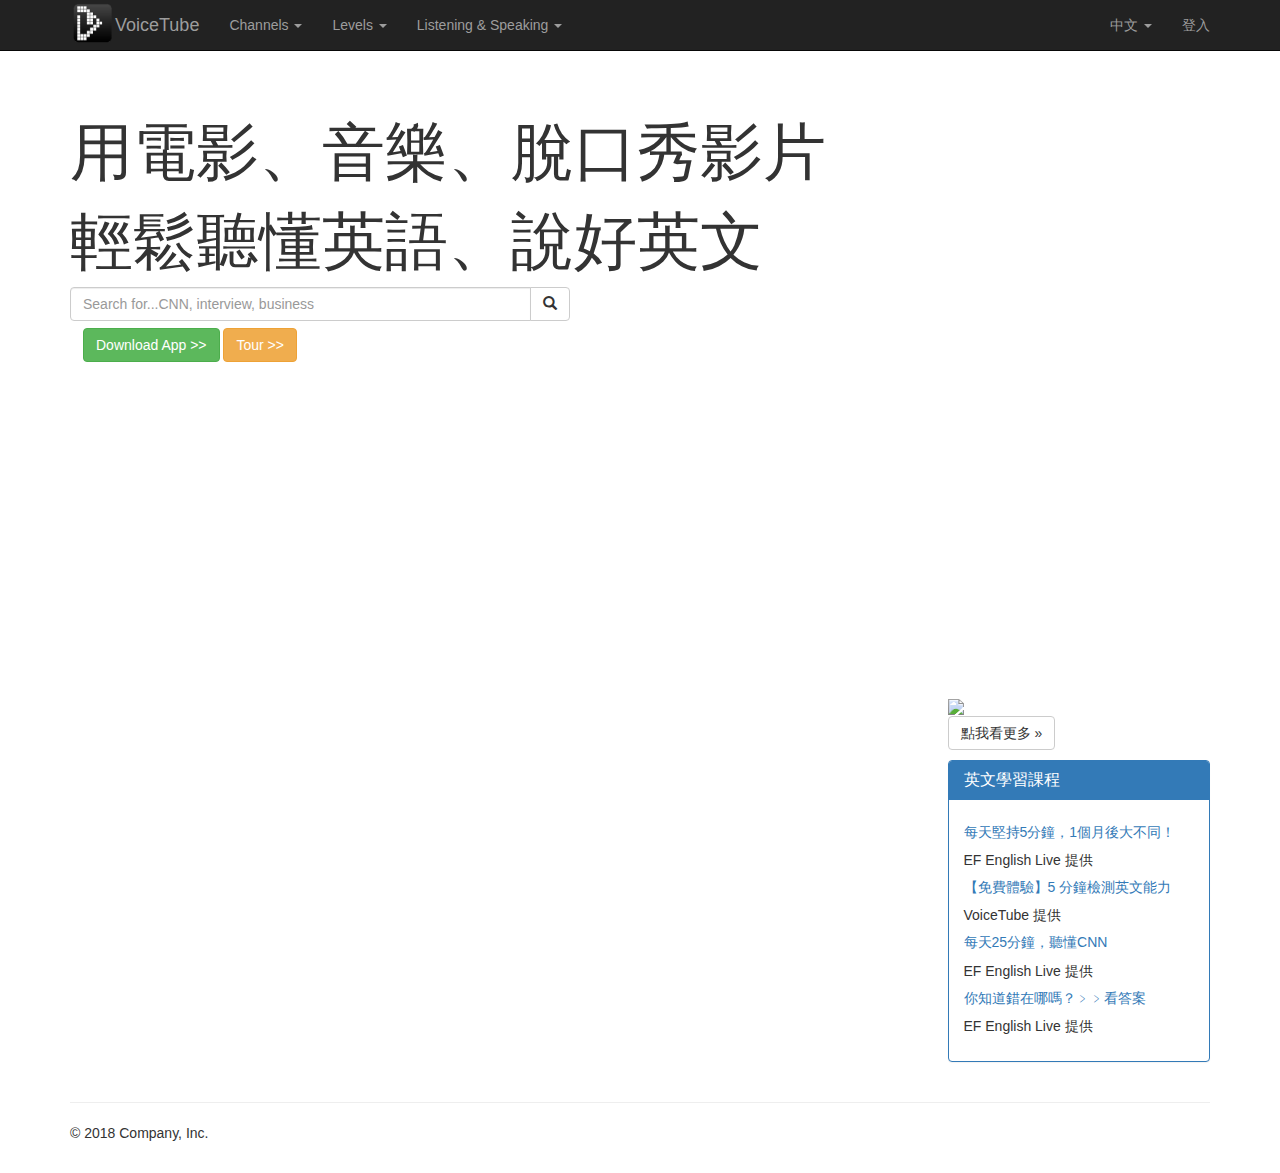
==== commit cf521e83: "index update" ====
--- a/index.html
+++ b/index.html
@@ -25,8 +25,8 @@
   <link href="jumbotron.css" rel="stylesheet">
 
   <!--Our Style-->
-  <link rel="stylesheet" type="text/css" href="index.css">
-  <script type="text/javascript" src="./index.js"></script>
+  <link rel="stylesheet" type="text/css" href="css/index.css">
+  <script type="text/javascript" src="js/index_ajax.js"></script>
 
   <!-- HTML5 shim and Respond.js for IE8 support of HTML5 elements and media queries -->
   <!--[if lt IE 9]>
@@ -45,7 +45,7 @@
             <span class="icon-bar"></span>
             <span class="icon-bar"></span>
         </button>
-        <a class="logo pull-left" href="./index.html"><img border="0" alt="VoiceTube" src="./VTicon.png" width="45" height="45"></a>
+        <a class="logo pull-left" href="./index.html"><img border="0" alt="VoiceTube" src="img/VTicon.png" width="45" height="45"></a>
         <a class="navbar-brand" href="./index.html">VoiceTube</a>
     </div>
 
--- a/css/index.css
+++ b/css/index.css
@@ -0,0 +1,138 @@
+/* Move down content because we have a fixed navbar that is 50px tall */
+body {
+  padding-top: 50px;
+  padding-bottom: 20px;
+}
+
+
+/**logo**/
+/*
+.logo {
+  position: fixed;
+  top: 0;
+  margin: auto;
+}
+*/
+
+/**navbar**/
+
+.navbar-inverse {
+    /*position: relative;*/
+    float:left
+    
+    background-color:#000000;
+    color:#ffffff;
+    border-radius:0;
+}
+
+.navbar-inverse .navbar-nav .open .dropdown-menu>li>a:focus, 
+  .navbar-inverse .navbar-nav .open .dropdown-menu>li>a:hover {
+    background: #0066FF !important;
+}
+
+.dropdown-submenu {
+    position:relative;
+}
+
+.dropdown-submenu>.dropdown-menu {
+    top:0;
+    left:100%;
+    margin-top:-6px;
+    margin-left:-1px;
+    -webkit-border-radius:0 6px 6px 6px;
+    -moz-border-radius:0 6px 6px 6px;
+    border-radius:0 6px 6px 6px;
+}
+
+.dropdown-submenu:hover>.dropdown-menu {
+    display:block;
+}
+
+.dropdown-submenu>a:after {
+    display:block;content:" ";
+    float:right;
+    width:0;
+    height:0;
+    border-color:transparent;
+    border-style:solid;
+    border-width:5px 0 5px 5px;
+    border-left-color:#cccccc;
+    margin-top:5px;
+    margin-right:-10px;
+}
+.dropdown-submenu:hover>a:after {
+    border-left-color:#ffffff;
+}
+.dropdown-submenu.pull-left {
+    float:none;
+}
+.dropdown-submenu.pull-left>.dropdown-menu {
+    left:-100%;
+    margin-left:10px;
+    -webkit-border-radius:6px 0 6px 6px;
+    -moz-border-radius:6px 0 6px 6px;
+    border-radius:6px 0 6px 6px;
+}
+
+.navbar-right {
+  position: relative;
+}
+
+/**search bar**/
+.input-group {
+  width: 500px;
+}
+
+.jumbotron{
+    height: 600px;
+    width: 100%;
+    background: url(img/homepage_girl.jpg);
+    background-size: cover;
+}
+
+
+/**RWD**/
+.thumbnail p, .thumbnail h5{
+  white-space: nowrap;
+  text-overflow: ellipsis;
+  overflow: hidden;
+}
+/*.image {
+  opacity: 1;
+  display: block;
+  width: 100%;
+  height: auto;
+  transition: .5s ease;
+  backface-visibility: hidden;
+}*/
+
+.up {
+  transition: .5s ease;
+  opacity: 0;
+  position: absolute;
+  top: 5px;
+  left: 20px;
+  /*transform: translate(-50%, -50%);
+  -ms-transform: translate(-50%, -50%);*/
+  text-align: center;
+}
+
+/*.container:hover .image {
+  opacity: 0.3;
+}*/
+
+.image:hover .up {
+  opacity: 1;
+}
+
+.text {
+  /*background-color: white;*/
+  color: black;
+  font-size: 12px;
+  padding: 2px 3px;
+}
+
+.sidebar img{
+    max-height: 100%;
+    max-width: 100%;
+}
